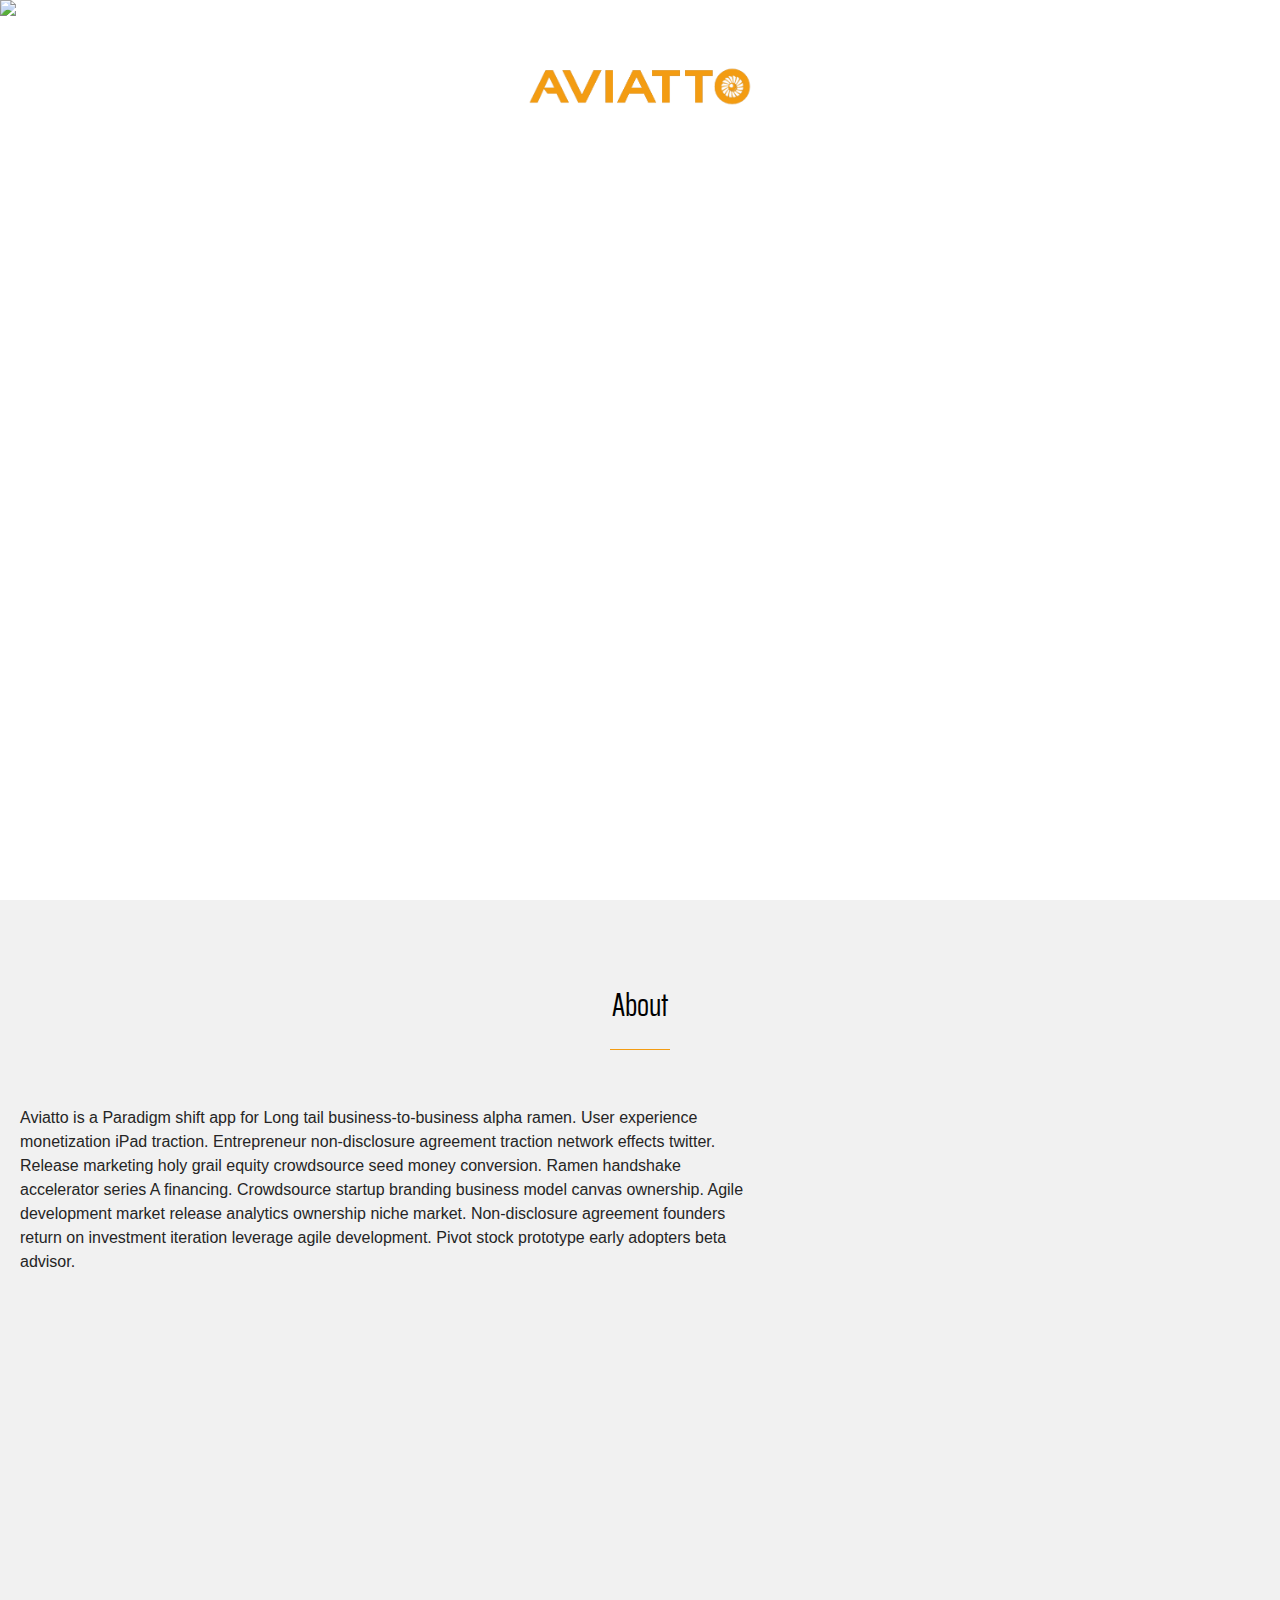
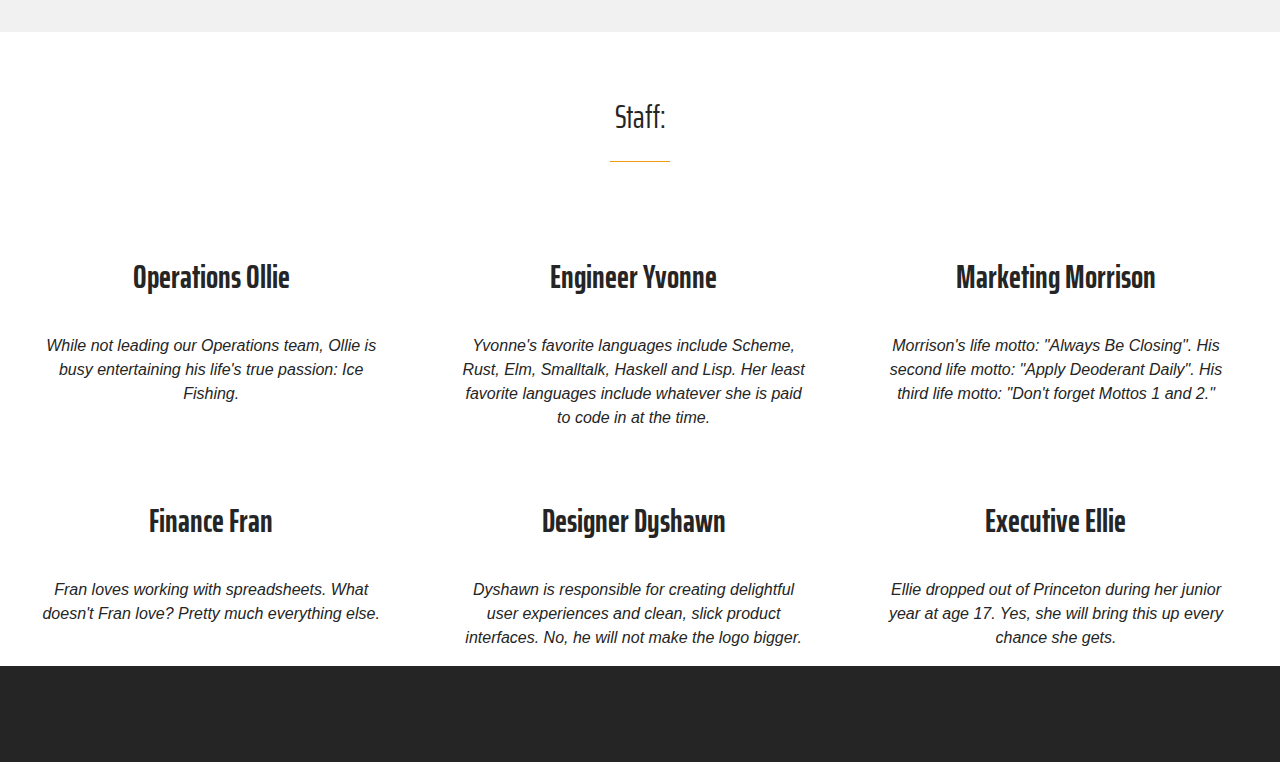
==== index.html @ c0218c6b "First commit" ====
<!DOCTYPE html>
<html>

<head>
  <meta charset="UTF-8">
  <meta name="viewport" content="width=device-width, initial-scale=1" />
  <title>Aviatto - Travelling for a better world</title>
  <link href="https://afeld.github.io/emoji-css/emoji.css" rel="stylesheet">
  <link href="https://fonts.googleapis.com/css?family=Saira+Extra+Condensed" rel="stylesheet">
  <link rel="stylesheet" href="style.css"></link>
  <script src="index.js" defer></script>
</head>

<body>

  <div id="start-logo">
    <img alt="logo" src="images/logo-color.png" />
  </div>

  <header class="hidden">
    <div class="logo">
      <img alt="logo" src="images/logo.png" />
    </div>
    <nav>
      <div class="nav-item">
        <a href="#">About</a>
      </div>
      <div class="nav-item">
        <a href="#">Features</a>
      </div>
      <div class="nav-item">
        <a href="#">Careers</a>
      </div>
    </nav>
  </header>

  <section id="carousel">
    <div id="carousel-text">
      <h1>Aviatto: Travelling for a better world</h1>
      <h2>Learn More</h2>
    </div>
    <img class="carousel-image" src="images/bg/montains.jpg" />
    <img class="carousel-image hidden" src="images/bg/city.jpg" />
    <img class="carousel-image hidden" src="images/bg/underwater.jpg" />
    <img class="carousel-image hidden" src="images/bg/brightsun.jpg" />
  </section>

  <section id="about">
    <h2>About</h2>
    <div class="flex">
      <p>
        Aviatto is a Paradigm shift app for Long tail business-to-business alpha ramen. User experience monetization iPad traction.
        Entrepreneur non-disclosure agreement traction network effects twitter. Release marketing holy grail equity crowdsource
        seed money conversion. Ramen handshake accelerator series A financing. Crowdsource startup branding business model
        canvas ownership. Agile development market release analytics ownership niche market. Non-disclosure agreement founders
        return on investment iteration leverage agile development. Pivot stock prototype early adopters beta advisor.
      </p>
      <div id="aboutmockup">
        <img src="images/mockup.png" alt="App mockup" />
      </div>
    </div>
  </section>


  <section id="staff">
    <h2>Staff:</h2>
    <div class="wrap">
      <div class="staff-profile">
        <i class="em em-angry headshot"></i>
        <h3 class="staff-name">Operations Ollie</h3>
        <p class="staff-bio">While not leading our Operations team, Ollie is busy entertaining his life's true passion: Ice Fishing.
        </p>
      </div>
      <div class="staff-profile">
        <i class="em em-smile headshot"></i>
        <h3 class="staff-name">Engineer Yvonne</h3>
        <p class="staff-bio">Yvonne's favorite languages include Scheme, Rust, Elm, Smalltalk, Haskell and Lisp. Her least favorite languages
          include whatever she is paid to code in at the time.
        </p>
      </div>
      <div class="staff-profile">
        <i class="em em-blush headshot"></i>
        <h3 class="staff-name">Marketing Morrison</h3>
        <p class="staff-bio">Morrison's life motto: "Always Be Closing". His second life motto: "Apply Deoderant Daily". His third life motto:
          "Don't forget Mottos 1 and 2."
        </p>
      </div>

      <div class="staff-profile">
        <i class="em em-confused headshot"></i>
        <h3 class="staff-name">Finance Fran</h3>
        <p class="staff-bio">Fran loves working with spreadsheets. What doesn't Fran love? Pretty much everything else.
        </p>
      </div>
      <div class="staff-profile">
        <i class="em em-dizzy_face headshot"></i>
        <h3 class="staff-name">Designer Dyshawn</h3>
        <p class="staff-bio">Dyshawn is responsible for creating delightful user experiences and clean, slick product interfaces. No, he will
          not make the logo bigger.
        </p>
      </div>
      <div class="staff-profile">
        <i class="em em-grin headshot"></i>
        <h3 class="staff-name">Executive Ellie</h3>
        <p class="staff-bio">Ellie dropped out of Princeton during her junior year at age 17. Yes, she will bring this up every chance she gets.
        </p>
      </div>
    </div>
  </section>

  <footer class="footer">
  </footer>
</body>

</html>
---- style.css ----
/* Defaults */

body {
  margin: 0;
  font-family: Helvetica, Arial, sans-serif;
}

p {
  color: #252525;
  line-height: 1.5em;
}

h1 {
  font-size: 3em;
}

h2 {
  font-size: 2em;
  font-weight: normal;
}

h1,
h2,
h3,
nav {
  font-family: "Saira Extra Condensed", sans-serif;
}

/* Responsive images */

img {
  max-width: 100%;
  height: auto;
}

/* Header logo/hiding menu */

#start-logo {
  position: absolute;
  width: 14em;
  top: 65px;
  left: calc(50% - 7em);
  z-index: 1;
}

header {
  display: flex;
  position: fixed;
  margin: 0 4em;
  padding: 10px;
  width: calc(100vw - 8em);
  color: #fff;
  background-color: rgba(37, 37, 37, 0.8);
  border-radius: 0 0 1em 1em;
  z-index: 2;
  transition: all 0.5s;
  transform: translateY(0);
  opacity: 1;
}

header.hidden {
  transform: translateY(-5em);
  opacity: 0;
}

header .logo {
  flex-grow: 1;
  padding-top: 0.25em;
}
header .logo img {
  width: 8em;
}
header nav {
  display: flex;
}

.nav-item {
  height: 1.5em;
  margin: 0 1.5em 0 0;
}

.nav-item a {
  font-size: 1.3em;
  color: #fff;
  text-decoration: none;
  padding: 5px;
}
.nav-item a:hover {
  color: #202b47;
  border-radius: 5px;
  background-color: #fff;
  box-shadow: #d3d3d3;
}

/* Basic Flex Constructs */

.flex {
  display: flex;
}

@media screen and (max-width: 600px) {
  .flex {
    flex-flow: column wrap;
    align-items: center;
    padding: 0 15px;
  }
}

/* Sections */
section {
  box-sizing: border-box;
  position: relative;
  width: 100vw;
  overflow: hidden;
}
section h2 {
  text-align: center;
  position: relative;
  margin: 60px 0;
}
section h2:after {
  content: "";
  position: absolute;
  bottom: -20px;
  width: 60px;
  height: 1px;
  background-color: #f39c12;
  left: 50%;
  margin-left: -30px;
}

#carousel {
  height: 100vh;
  display: flex;
  justify-content: center;
}
#carousel #carousel-text {
  position: absolute;
  top: 45vh;
  opacity: 0;
  color: #fff;
  text-shadow: 2px 2px #252525;
  z-index: 1;
  transition: all 1.5s ease-out;
}
#carousel.active #carousel-text {
  top: 35vh;
  opacity: 1;
}
#carousel .carousel-image {
  position: absolute;
  display: block;
  margin: auto;
  min-width: 100%;
  height: 100%;
  opacity: 1;
  transition: opacity 1.5s;
}

#carousel .carousel-image.hidden {
  opacity: 0;
}

#about {
  background-color: #f1f1f1;
  padding: 20px 20px 0 20px;
}
#about p {
  flex: 3;
}
#about #aboutmockup {
  flex: 2;
  align-self: flex-end;
  transform: translateX(500px);
  opacity: 0;
  transition: all 1s ease-in-out;
}
#about.active #aboutmockup {
  transform: translateX(0px);
  opacity: 1;
}
#about img {
  display: block;
  width: 100%;
  height: auto;
}

#staff {
  height: 100%;
  color: #252525;
}
#staff .wrap {
  display: flex;
  flex-wrap: wrap;
}
#staff .staff-profile {
  flex: 0 0 100%;
}
@media (min-width: 600px) {
  #staff .staff-profile {
    flex: 0 0 50%;
  }
}
@media (min-width: 960px) {
  #staff .staff-profile {
    flex: 0 0 33%;
  }
}
#staff .staff-profile {
  transition: background-color 0.3s;
}
#staff .staff-profile:hover {
  color: #fff;
  background-color: #f39c12;
}
#staff .staff-profile .headshot {
  height: 5em;
  width: 5em;
  margin-left: calc(50% - 2.5em);
  padding-top: 10px;
}
#staff .staff-profile .staff-name {
  text-align: center;
  font-size: 2em;
}
#staff .staff-profile .staff-bio {
  width: calc(100% - 5em);
  margin-left: 2.5em;
  text-align: center;
  font-style: italic;
}

.footer {
  width: 100vw;
  height: 6em;
  background-color: #252525;
  color: #fff;
}
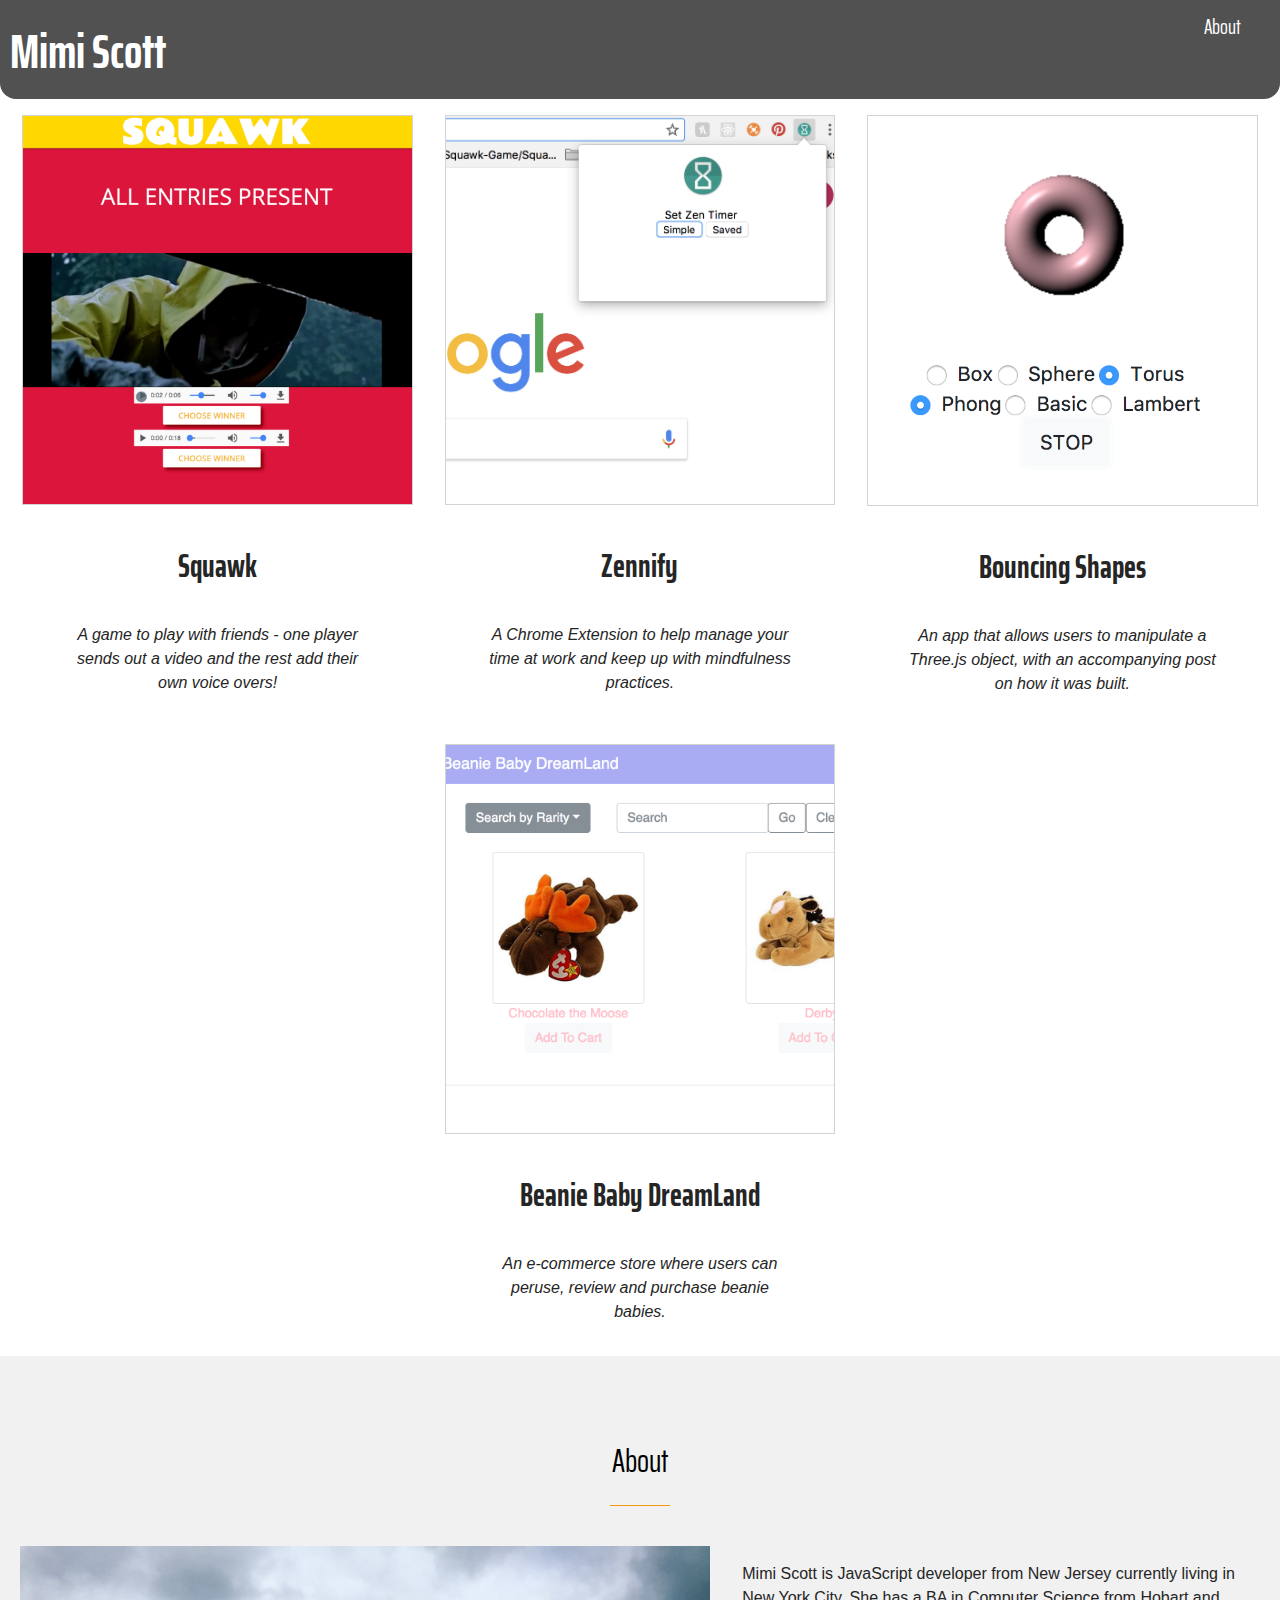
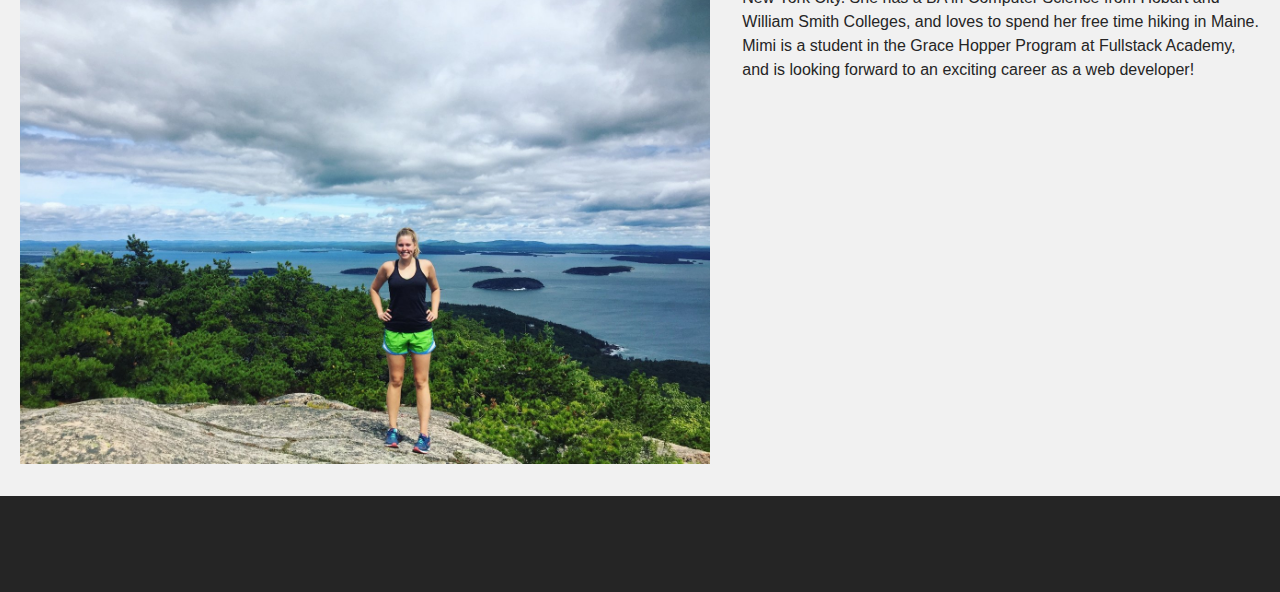
==== commit b323f02a: "basics of the site in place" ====
--- a/index.html
+++ b/index.html
@@ -4,7 +4,7 @@
 <head>
   <meta charset="UTF-8">
   <meta name="viewport" content="width=device-width, initial-scale=1" />
-  <title>Aviatto - Travelling for a better world</title>
+  <title>Mimi Scott</title>
   <link href="https://afeld.github.io/emoji-css/emoji.css" rel="stylesheet">
   <link href="https://fonts.googleapis.com/css?family=Saira+Extra+Condensed" rel="stylesheet">
   <link rel="stylesheet" href="style.css"></link>
@@ -13,98 +13,57 @@
 
 <body>
 
-  <div id="start-logo">
-    <img alt="logo" src="images/logo-color.png" />
-  </div>
-
-  <header class="hidden">
+  <header>
     <div class="logo">
-      <img alt="logo" src="images/logo.png" />
+      <h1>Mimi Scott</h1>
     </div>
     <nav>
       <div class="nav-item">
         <a href="#">About</a>
       </div>
-      <div class="nav-item">
-        <a href="#">Features</a>
-      </div>
-      <div class="nav-item">
-        <a href="#">Careers</a>
-      </div>
     </nav>
   </header>
+  
+  <section id="staff">
+    <div class="wrap">
+      <div class="staff-profile">
+        <img class="portfolio-pics" src="images/Squawk-opening.png"></img>
+        <h3 class="staff-name">Squawk</h3>
+        <p class="staff-bio">A game to play with friends - one player sends out a video and the rest add their own voice overs!
+        </p>
+      </div>
+      <div class="staff-profile">
+        <img class="portfolio-pics" src="images/Zennify-opening.png"></img>
+        <h3 class="staff-name">Zennify</h3>
+        <p class="staff-bio">A Chrome Extension to help manage your time at work and keep up with mindfulness practices.
+        </p>
+      </div>
+      <div class="staff-profile">
+        <img class="portfolio-pics" src="images/bouncing-shapes-opening.png"></img>
+        <h3 class="staff-name">Bouncing Shapes</h3>
+        <p class="staff-bio">An app that allows users to manipulate a Three.js object, with an accompanying post on how it was built.
+        </p>
+      </div>
 
-  <section id="carousel">
-    <div id="carousel-text">
-      <h1>Aviatto: Travelling for a better world</h1>
-      <h2>Learn More</h2>
+      <div class="staff-profile">
+        <img class="portfolio-pics" src="images/beaniebabies-opening.png"></img>
+        <h3 class="staff-name">Beanie Baby DreamLand</h3>
+        <p class="staff-bio">An e-commerce store where users can peruse, review and purchase beanie babies.
+        </p>
+      </div>
     </div>
-    <img class="carousel-image" src="images/bg/montains.jpg" />
-    <img class="carousel-image hidden" src="images/bg/city.jpg" />
-    <img class="carousel-image hidden" src="images/bg/underwater.jpg" />
-    <img class="carousel-image hidden" src="images/bg/brightsun.jpg" />
   </section>
 
   <section id="about">
     <h2>About</h2>
     <div class="flex">
+      <div id="aboutmockup">
+          <img src="images/about-pic.jpeg" alt="App mockup" />
+      </div>
       <p>
-        Aviatto is a Paradigm shift app for Long tail business-to-business alpha ramen. User experience monetization iPad traction.
-        Entrepreneur non-disclosure agreement traction network effects twitter. Release marketing holy grail equity crowdsource
-        seed money conversion. Ramen handshake accelerator series A financing. Crowdsource startup branding business model
-        canvas ownership. Agile development market release analytics ownership niche market. Non-disclosure agreement founders
-        return on investment iteration leverage agile development. Pivot stock prototype early adopters beta advisor.
+        Mimi Scott is JavaScript developer from New Jersey currently living in New York City. She has a BA in Computer Science from Hobart and William Smith Colleges, and loves to spend her free time hiking in Maine.  Mimi is a student in the Grace Hopper Program at Fullstack Academy, and is looking forward to an exciting career as a web developer!        
       </p>
-      <div id="aboutmockup">
-        <img src="images/mockup.png" alt="App mockup" />
-      </div>
-    </div>
-  </section>
-
-
-  <section id="staff">
-    <h2>Staff:</h2>
-    <div class="wrap">
-      <div class="staff-profile">
-        <i class="em em-angry headshot"></i>
-        <h3 class="staff-name">Operations Ollie</h3>
-        <p class="staff-bio">While not leading our Operations team, Ollie is busy entertaining his life's true passion: Ice Fishing.
-        </p>
-      </div>
-      <div class="staff-profile">
-        <i class="em em-smile headshot"></i>
-        <h3 class="staff-name">Engineer Yvonne</h3>
-        <p class="staff-bio">Yvonne's favorite languages include Scheme, Rust, Elm, Smalltalk, Haskell and Lisp. Her least favorite languages
-          include whatever she is paid to code in at the time.
-        </p>
-      </div>
-      <div class="staff-profile">
-        <i class="em em-blush headshot"></i>
-        <h3 class="staff-name">Marketing Morrison</h3>
-        <p class="staff-bio">Morrison's life motto: "Always Be Closing". His second life motto: "Apply Deoderant Daily". His third life motto:
-          "Don't forget Mottos 1 and 2."
-        </p>
-      </div>
-
-      <div class="staff-profile">
-        <i class="em em-confused headshot"></i>
-        <h3 class="staff-name">Finance Fran</h3>
-        <p class="staff-bio">Fran loves working with spreadsheets. What doesn't Fran love? Pretty much everything else.
-        </p>
-      </div>
-      <div class="staff-profile">
-        <i class="em em-dizzy_face headshot"></i>
-        <h3 class="staff-name">Designer Dyshawn</h3>
-        <p class="staff-bio">Dyshawn is responsible for creating delightful user experiences and clean, slick product interfaces. No, he will
-          not make the logo bigger.
-        </p>
-      </div>
-      <div class="staff-profile">
-        <i class="em em-grin headshot"></i>
-        <h3 class="staff-name">Executive Ellie</h3>
-        <p class="staff-bio">Ellie dropped out of Princeton during her junior year at age 17. Yes, she will bring this up every chance she gets.
-        </p>
-      </div>
+      
     </div>
   </section>
 
--- a/style.css
+++ b/style.css
@@ -1,4 +1,8 @@
 /* Defaults */
+
+* {
+  box-sizing: border-box;
+}
 
 body {
   margin: 0;
@@ -12,6 +16,7 @@
 
 h1 {
   font-size: 3em;
+  margin: 0;
 }
 
 h2 {
@@ -45,22 +50,14 @@
 
 header {
   display: flex;
-  position: fixed;
-  margin: 0 4em;
+  position: relative;
+  margin: 0;
   padding: 10px;
-  width: calc(100vw - 8em);
+  width: 100vw;
   color: #fff;
   background-color: rgba(37, 37, 37, 0.8);
   border-radius: 0 0 1em 1em;
-  z-index: 2;
-  transition: all 0.5s;
-  transform: translateY(0);
-  opacity: 1;
-}
-
-header.hidden {
-  transform: translateY(-5em);
-  opacity: 0;
+  z-index: 1;
 }
 
 header .logo {
@@ -73,7 +70,9 @@
 header nav {
   display: flex;
 }
-
+.padder {
+  margin: 20px;
+}
 .nav-item {
   height: 1.5em;
   margin: 0 1.5em 0 0;
@@ -84,10 +83,10 @@
   color: #fff;
   text-decoration: none;
   padding: 5px;
+  border-radius: 5px;
 }
 .nav-item a:hover {
   color: #202b47;
-  border-radius: 5px;
   background-color: #fff;
   box-shadow: #d3d3d3;
 }
@@ -137,16 +136,11 @@
 #carousel #carousel-text {
   position: absolute;
   top: 45vh;
-  opacity: 0;
   color: #fff;
   text-shadow: 2px 2px #252525;
   z-index: 1;
-  transition: all 1.5s ease-out;
-}
-#carousel.active #carousel-text {
-  top: 35vh;
-  opacity: 1;
-}
+}
+
 #carousel .carousel-image {
   position: absolute;
   display: block;
@@ -154,7 +148,6 @@
   min-width: 100%;
   height: 100%;
   opacity: 1;
-  transition: opacity 1.5s;
 }
 
 #carousel .carousel-image.hidden {
@@ -167,18 +160,14 @@
 }
 #about p {
   flex: 3;
+  padding-left: 2em; 
 }
 #about #aboutmockup {
-  flex: 2;
+  flex: 4;
   align-self: flex-end;
-  transform: translateX(500px);
-  opacity: 0;
-  transition: all 1s ease-in-out;
-}
-#about.active #aboutmockup {
-  transform: translateX(0px);
-  opacity: 1;
-}
+  padding-bottom: 2em;
+}
+
 #about img {
   display: block;
   width: 100%;
@@ -192,9 +181,14 @@
 #staff .wrap {
   display: flex;
   flex-wrap: wrap;
+  justify-content: center;
+}
+#staff .padder {
+  margin-top: 12em;
 }
 #staff .staff-profile {
   flex: 0 0 100%;
+  padding: 1em;
 }
 @media (min-width: 600px) {
   #staff .staff-profile {
@@ -206,13 +200,7 @@
     flex: 0 0 33%;
   }
 }
-#staff .staff-profile {
-  transition: background-color 0.3s;
-}
-#staff .staff-profile:hover {
-  color: #fff;
-  background-color: #f39c12;
-}
+
 #staff .staff-profile .headshot {
   height: 5em;
   width: 5em;
@@ -229,6 +217,11 @@
   text-align: center;
   font-style: italic;
 }
+#staff .staff-profile .portfolio-pics {
+  border-width: 1px;
+  border-style: solid;
+  border-color: lightgray;
+}
 
 .footer {
   width: 100vw;
@@ -236,3 +229,4 @@
   background-color: #252525;
   color: #fff;
 }
+
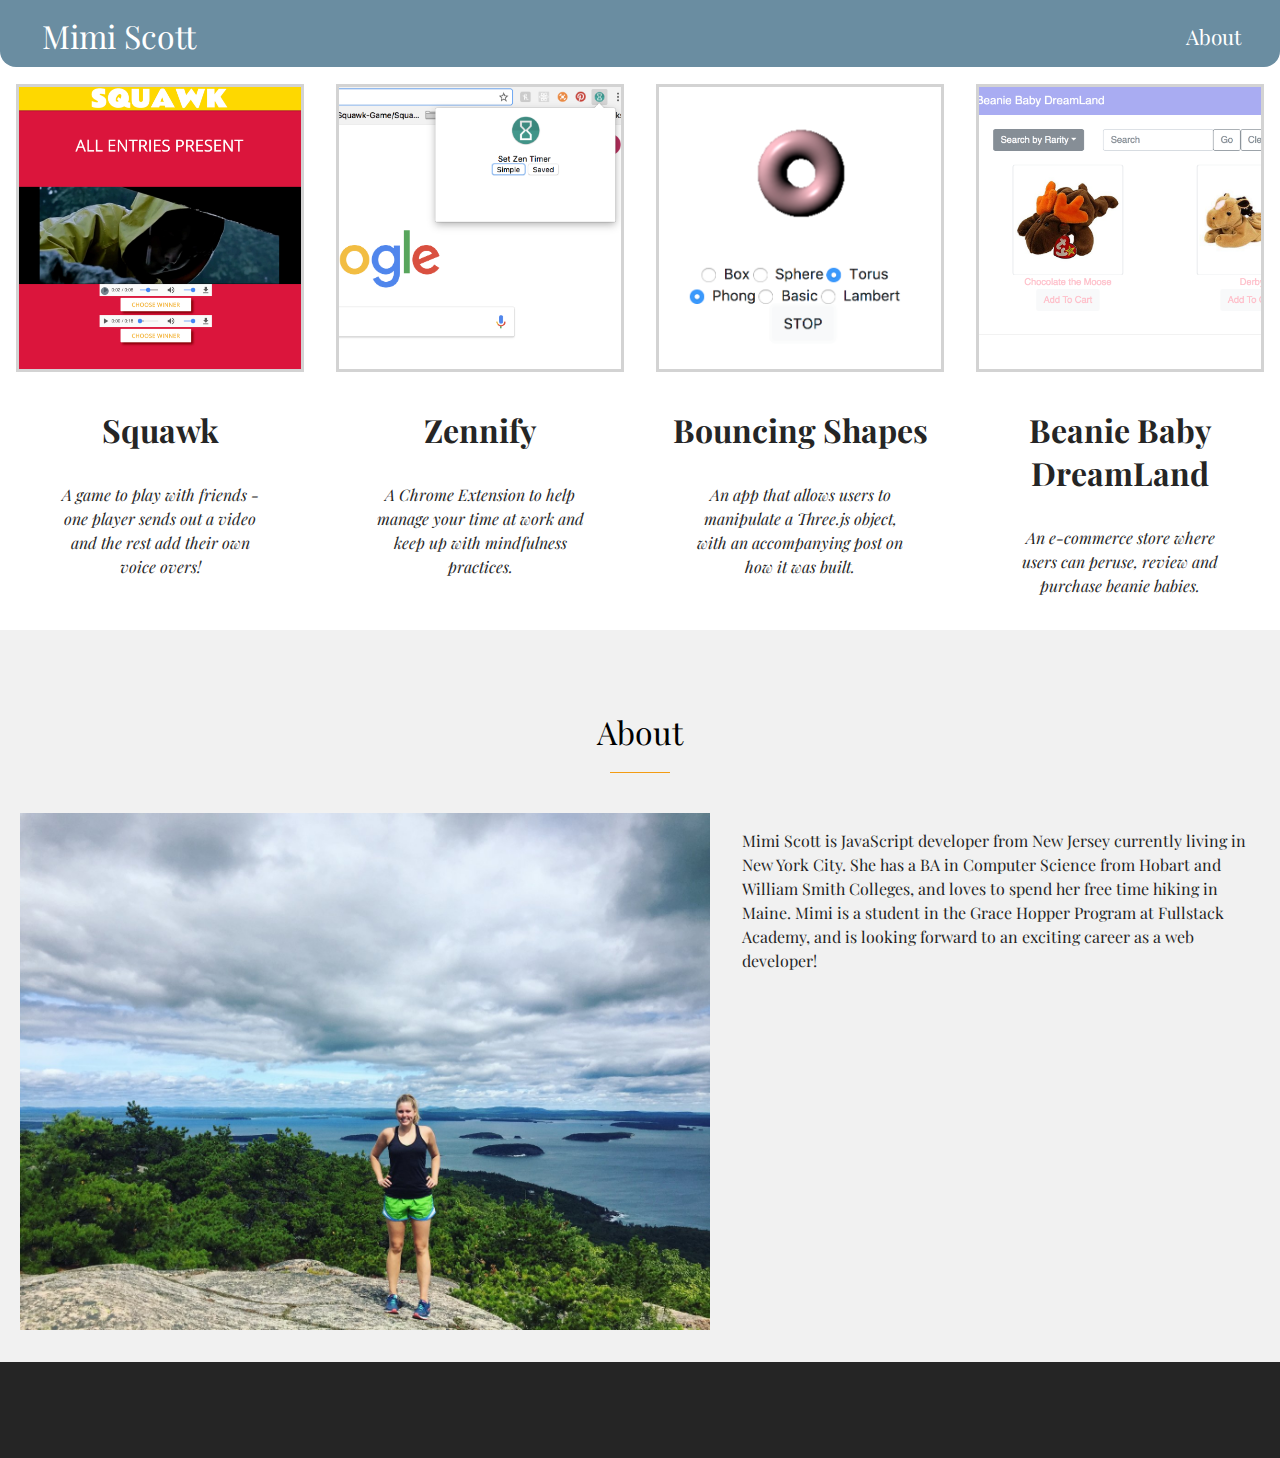
==== commit 1c4b4c00: "added some styling" ====
--- a/index.html
+++ b/index.html
@@ -5,8 +5,7 @@
   <meta charset="UTF-8">
   <meta name="viewport" content="width=device-width, initial-scale=1" />
   <title>Mimi Scott</title>
-  <link href="https://afeld.github.io/emoji-css/emoji.css" rel="stylesheet">
-  <link href="https://fonts.googleapis.com/css?family=Saira+Extra+Condensed" rel="stylesheet">
+  <link href="https://fonts.googleapis.com/css?family=Mukta+Mahee|Playfair+Display|Roboto" rel="stylesheet">  
   <link rel="stylesheet" href="style.css"></link>
   <script src="index.js" defer></script>
 </head>
@@ -15,7 +14,7 @@
 
   <header>
     <div class="logo">
-      <h1>Mimi Scott</h1>
+      <h2>Mimi Scott</h2>
     </div>
     <nav>
       <div class="nav-item">
@@ -24,31 +23,31 @@
     </nav>
   </header>
   
-  <section id="staff">
+  <section id="portfolio">
     <div class="wrap">
-      <div class="staff-profile">
+      <div class="portfolio-profile">
         <img class="portfolio-pics" src="images/Squawk-opening.png"></img>
-        <h3 class="staff-name">Squawk</h3>
-        <p class="staff-bio">A game to play with friends - one player sends out a video and the rest add their own voice overs!
+        <h3 class="portfolio-name">Squawk</h3>
+        <p class="portfolio-bio">A game to play with friends - one player sends out a video and the rest add their own voice overs!
         </p>
       </div>
-      <div class="staff-profile">
+      <div class="portfolio-profile">
         <img class="portfolio-pics" src="images/Zennify-opening.png"></img>
-        <h3 class="staff-name">Zennify</h3>
-        <p class="staff-bio">A Chrome Extension to help manage your time at work and keep up with mindfulness practices.
+        <h3 class="portfolio-name">Zennify</h3>
+        <p class="portfolio-bio">A Chrome Extension to help manage your time at work and keep up with mindfulness practices.
         </p>
       </div>
-      <div class="staff-profile">
+      <div class="portfolio-profile">
         <img class="portfolio-pics" src="images/bouncing-shapes-opening.png"></img>
-        <h3 class="staff-name">Bouncing Shapes</h3>
-        <p class="staff-bio">An app that allows users to manipulate a Three.js object, with an accompanying post on how it was built.
+        <h3 class="portfolio-name">Bouncing Shapes</h3>
+        <p class="portfolio-bio">An app that allows users to manipulate a Three.js object, with an accompanying post on how it was built.
         </p>
       </div>
 
-      <div class="staff-profile">
+      <div class="portfolio-profile">
         <img class="portfolio-pics" src="images/beaniebabies-opening.png"></img>
-        <h3 class="staff-name">Beanie Baby DreamLand</h3>
-        <p class="staff-bio">An e-commerce store where users can peruse, review and purchase beanie babies.
+        <h3 class="portfolio-name">Beanie Baby DreamLand</h3>
+        <p class="portfolio-bio">An e-commerce store where users can peruse, review and purchase beanie babies.
         </p>
       </div>
     </div>
--- a/style.css
+++ b/style.css
@@ -6,7 +6,7 @@
 
 body {
   margin: 0;
-  font-family: Helvetica, Arial, sans-serif;
+  font-family: 'Playfair Display', serif;
 }
 
 p {
@@ -28,7 +28,7 @@
 h2,
 h3,
 nav {
-  font-family: "Saira Extra Condensed", sans-serif;
+  font-family: 'Playfair Display', serif;
 }
 
 /* Responsive images */
@@ -49,26 +49,33 @@
 }
 
 header {
-  display: flex;
-  position: relative;
+  top: 0;
+  display: flex;
+  position: fixed;
   margin: 0;
   padding: 10px;
   width: 100vw;
   color: #fff;
-  background-color: rgba(37, 37, 37, 0.8);
+  background-color: #62879c;
   border-radius: 0 0 1em 1em;
   z-index: 1;
+  opacity: .95;
 }
 
 header .logo {
   flex-grow: 1;
   padding-top: 0.25em;
-}
-header .logo img {
-  width: 8em;
+  
+}
+
+header .logo h2 {
+  margin: 0;
+  padding: 0;
+  margin-left: 1em;
 }
 header nav {
   display: flex;
+  margin: auto;
 }
 .padder {
   margin: 20px;
@@ -127,7 +134,9 @@
   left: 50%;
   margin-left: -30px;
 }
-
+#portfolio {
+  margin-top: 4.25em; 
+}
 #carousel {
   height: 100vh;
   display: flex;
@@ -174,51 +183,51 @@
   height: auto;
 }
 
-#staff {
+#portfolio {
   height: 100%;
   color: #252525;
 }
-#staff .wrap {
+#portfolio .wrap {
   display: flex;
   flex-wrap: wrap;
   justify-content: center;
 }
-#staff .padder {
+#portfolio .padder {
   margin-top: 12em;
 }
-#staff .staff-profile {
+#portfolio .portfolio-profile {
   flex: 0 0 100%;
   padding: 1em;
 }
 @media (min-width: 600px) {
-  #staff .staff-profile {
+  #portfolio .portfolio-profile {
     flex: 0 0 50%;
   }
 }
 @media (min-width: 960px) {
-  #staff .staff-profile {
-    flex: 0 0 33%;
+  #portfolio .portfolio-profile {
+    flex: 0 0 25%;
   }
 }
 
-#staff .staff-profile .headshot {
+#portfolio .portfolio-profile .headshot {
   height: 5em;
   width: 5em;
   margin-left: calc(50% - 2.5em);
   padding-top: 10px;
 }
-#staff .staff-profile .staff-name {
+#portfolio .portfolio-profile .portfolio-name {
   text-align: center;
   font-size: 2em;
 }
-#staff .staff-profile .staff-bio {
+#portfolio .portfolio-profile .portfolio-bio {
   width: calc(100% - 5em);
   margin-left: 2.5em;
   text-align: center;
   font-style: italic;
 }
-#staff .staff-profile .portfolio-pics {
-  border-width: 1px;
+#portfolio .portfolio-profile .portfolio-pics {
+  border-width: 3px;
   border-style: solid;
   border-color: lightgray;
 }
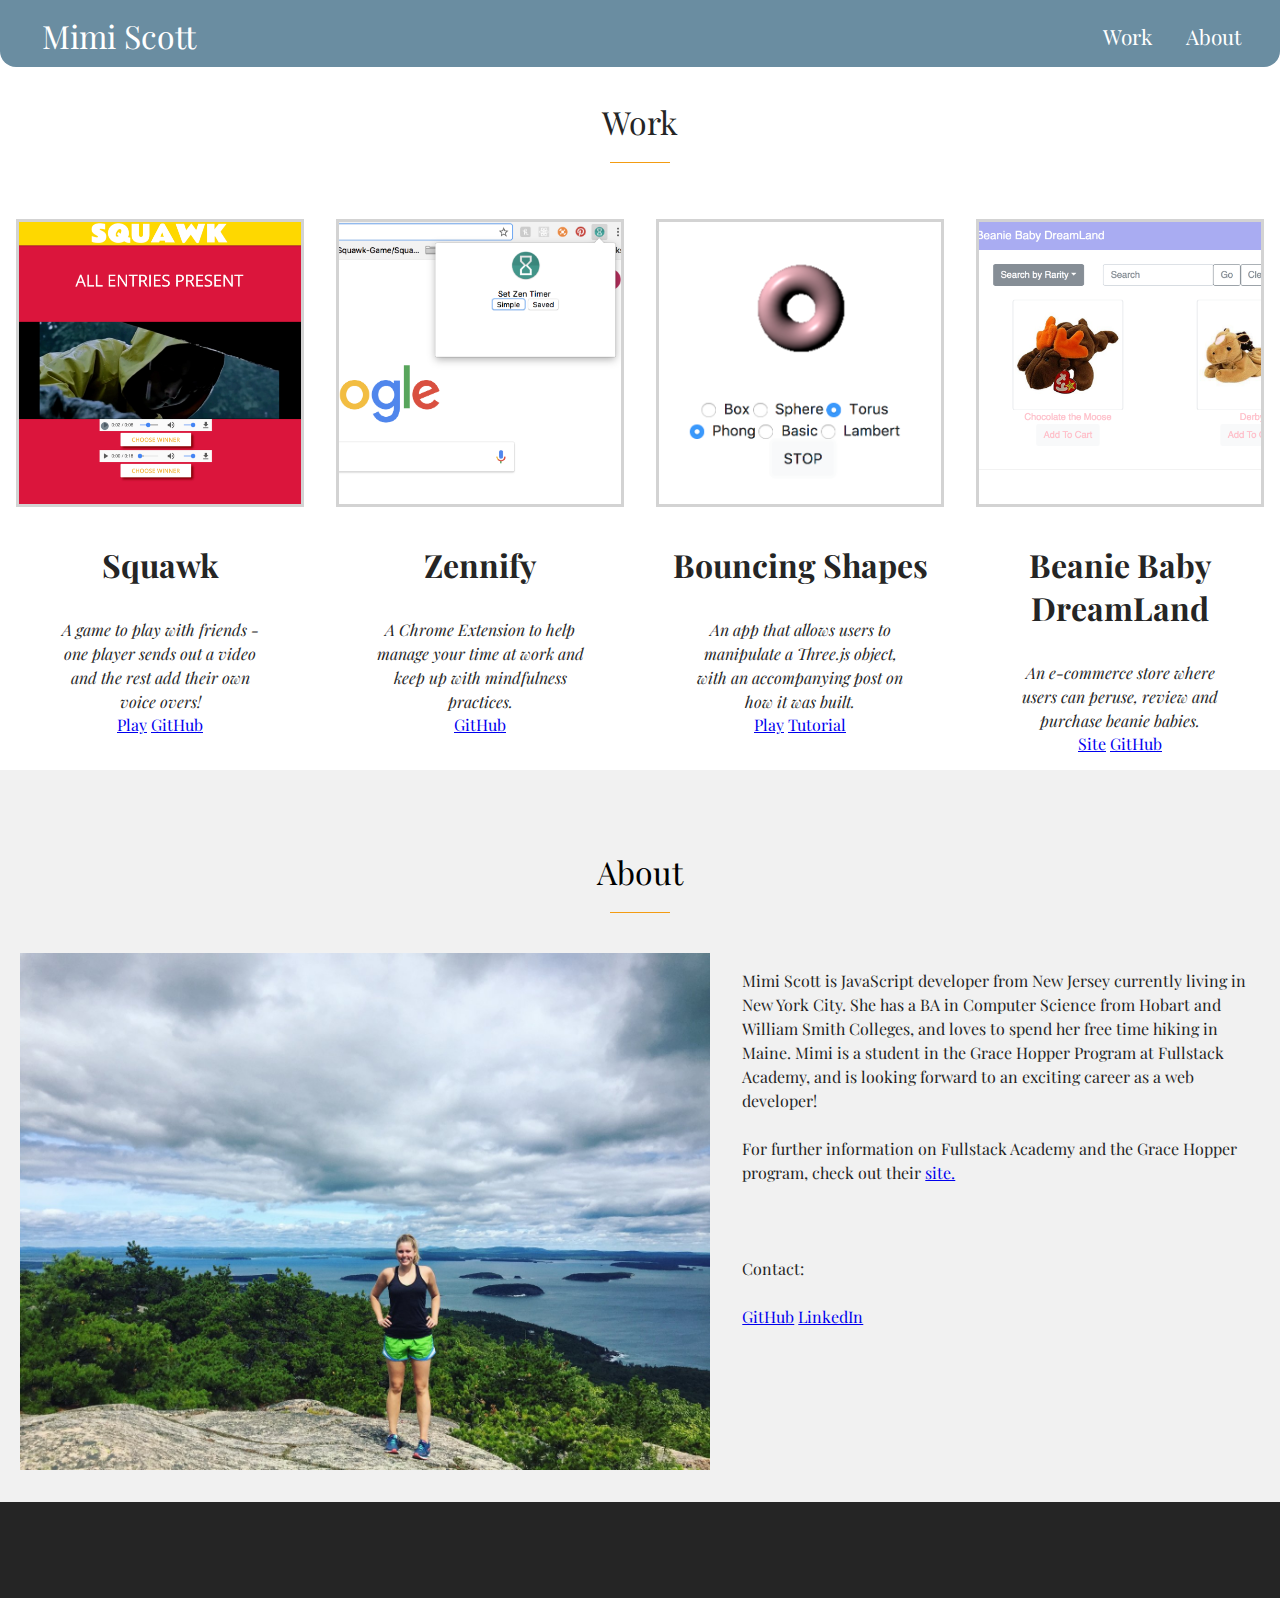
==== commit 04407067: "added links and scrolling" ====
--- a/index.html
+++ b/index.html
@@ -4,6 +4,7 @@
 <head>
   <meta charset="UTF-8">
   <meta name="viewport" content="width=device-width, initial-scale=1" />
+  <script src="https://ajax.googleapis.com/ajax/libs/jquery/3.3.1/jquery.min.js"></script>
   <title>Mimi Scott</title>
   <link href="https://fonts.googleapis.com/css?family=Mukta+Mahee|Playfair+Display|Roboto" rel="stylesheet">  
   <link rel="stylesheet" href="style.css"></link>
@@ -11,6 +12,7 @@
 </head>
 
 <body>
+  <div id="top"></div>
 
   <header>
     <div class="logo">
@@ -18,30 +20,48 @@
     </div>
     <nav>
       <div class="nav-item">
-        <a href="#">About</a>
+        <a href="#portfolio">Work</a>
+      </div>
+      <div class="nav-item">
+          <a href="#about">About</a>
       </div>
     </nav>
   </header>
   
+
   <section id="portfolio">
+      <h2>Work</h2>
     <div class="wrap">
       <div class="portfolio-profile">
-        <img class="portfolio-pics" src="images/Squawk-opening.png"></img>
+          <img class="portfolio-pics" src="images/Squawk-opening.png"></img>
         <h3 class="portfolio-name">Squawk</h3>
         <p class="portfolio-bio">A game to play with friends - one player sends out a video and the rest add their own voice overs!
         </p>
+        <div class="portfolio-link">
+          <a href="https://squawk-868c7.firebaseapp.com/">Play</a>
+          <a href="https://github.com/Squawk-Game">GitHub</a>
+        </div>
       </div>
+
       <div class="portfolio-profile">
         <img class="portfolio-pics" src="images/Zennify-opening.png"></img>
         <h3 class="portfolio-name">Zennify</h3>
         <p class="portfolio-bio">A Chrome Extension to help manage your time at work and keep up with mindfulness practices.
         </p>
+        <div class="portfolio-link">
+            <a href="https://github.com/mimi1694/zenn">GitHub</a>
+          </div>
       </div>
+
       <div class="portfolio-profile">
         <img class="portfolio-pics" src="images/bouncing-shapes-opening.png"></img>
         <h3 class="portfolio-name">Bouncing Shapes</h3>
         <p class="portfolio-bio">An app that allows users to manipulate a Three.js object, with an accompanying post on how it was built.
         </p>
+        <div class="portfolio-link">
+            <a href="http://bouncing-shapes.herokuapp.com/">Play</a>
+            <a href="https://medium.com/@mimiscott94/bouncing-shapes-a-three-js-tutorial-a867688c72a">Tutorial</a>
+          </div>
       </div>
 
       <div class="portfolio-profile">
@@ -49,7 +69,12 @@
         <h3 class="portfolio-name">Beanie Baby DreamLand</h3>
         <p class="portfolio-bio">An e-commerce store where users can peruse, review and purchase beanie babies.
         </p>
+        <div class="portfolio-link">
+            <a href="https://beanie-baby-store.herokuapp.com/">Site</a>
+            <a href="https://github.com/BeanieBabyDreamLand">GitHub</a>
+          </div>
       </div>
+
     </div>
   </section>
 
@@ -59,10 +84,19 @@
       <div id="aboutmockup">
           <img src="images/about-pic.jpeg" alt="App mockup" />
       </div>
+      <div class="about-me">
+        
+      </div>
       <p>
         Mimi Scott is JavaScript developer from New Jersey currently living in New York City. She has a BA in Computer Science from Hobart and William Smith Colleges, and loves to spend her free time hiking in Maine.  Mimi is a student in the Grace Hopper Program at Fullstack Academy, and is looking forward to an exciting career as a web developer!        
+        </br></br>
+        For further information on Fullstack Academy and the Grace Hopper program, check out their <a href=#https://www.gracehopper.com/?__hstc=159901986.eaf449438182dd6c15470ebb2cb02a3f.1517407628005.1518633824496.1519402703905.5&__hssc=159901986.1.1519402703905&__hsfp=3836321370>site.</a>
+        </br> </br></br></br>
+        Contact:
+        </br></br>
+        <a href="github.com/mimi1694">GitHub</a>
+        <a href="linkedin.com/in/mimiscott">LinkedIn</a>
       </p>
-      
     </div>
   </section>
 
--- a/style.css
+++ b/style.css
@@ -135,7 +135,7 @@
   margin-left: -30px;
 }
 #portfolio {
-  margin-top: 4.25em; 
+  margin-top: 2.5em; 
 }
 #carousel {
   height: 100vh;
@@ -198,6 +198,7 @@
 #portfolio .portfolio-profile {
   flex: 0 0 100%;
   padding: 1em;
+  text-align: center;
 }
 @media (min-width: 600px) {
   #portfolio .portfolio-profile {
@@ -225,17 +226,33 @@
   margin-left: 2.5em;
   text-align: center;
   font-style: italic;
+  margin-bottom: 0;
 }
 #portfolio .portfolio-profile .portfolio-pics {
   border-width: 3px;
   border-style: solid;
   border-color: lightgray;
 }
+#portfolio .portfolio-img {
+  position: relative;
+}
+#portfolio .portfolio-img:hover > .overlay {
+  width:100%;
+  height:100%;
+  position:absolute;
+  background-color:#000;
+  opacity:0.5;
+  border-radius:30px;
+}
+#portfolio .portfolio-img .portfolio-link {
+  position: absolute;
+  top: 5px;
+  z-index: 2;
+}
 
 .footer {
   width: 100vw;
   height: 6em;
   background-color: #252525;
   color: #fff;
-}
-
+}